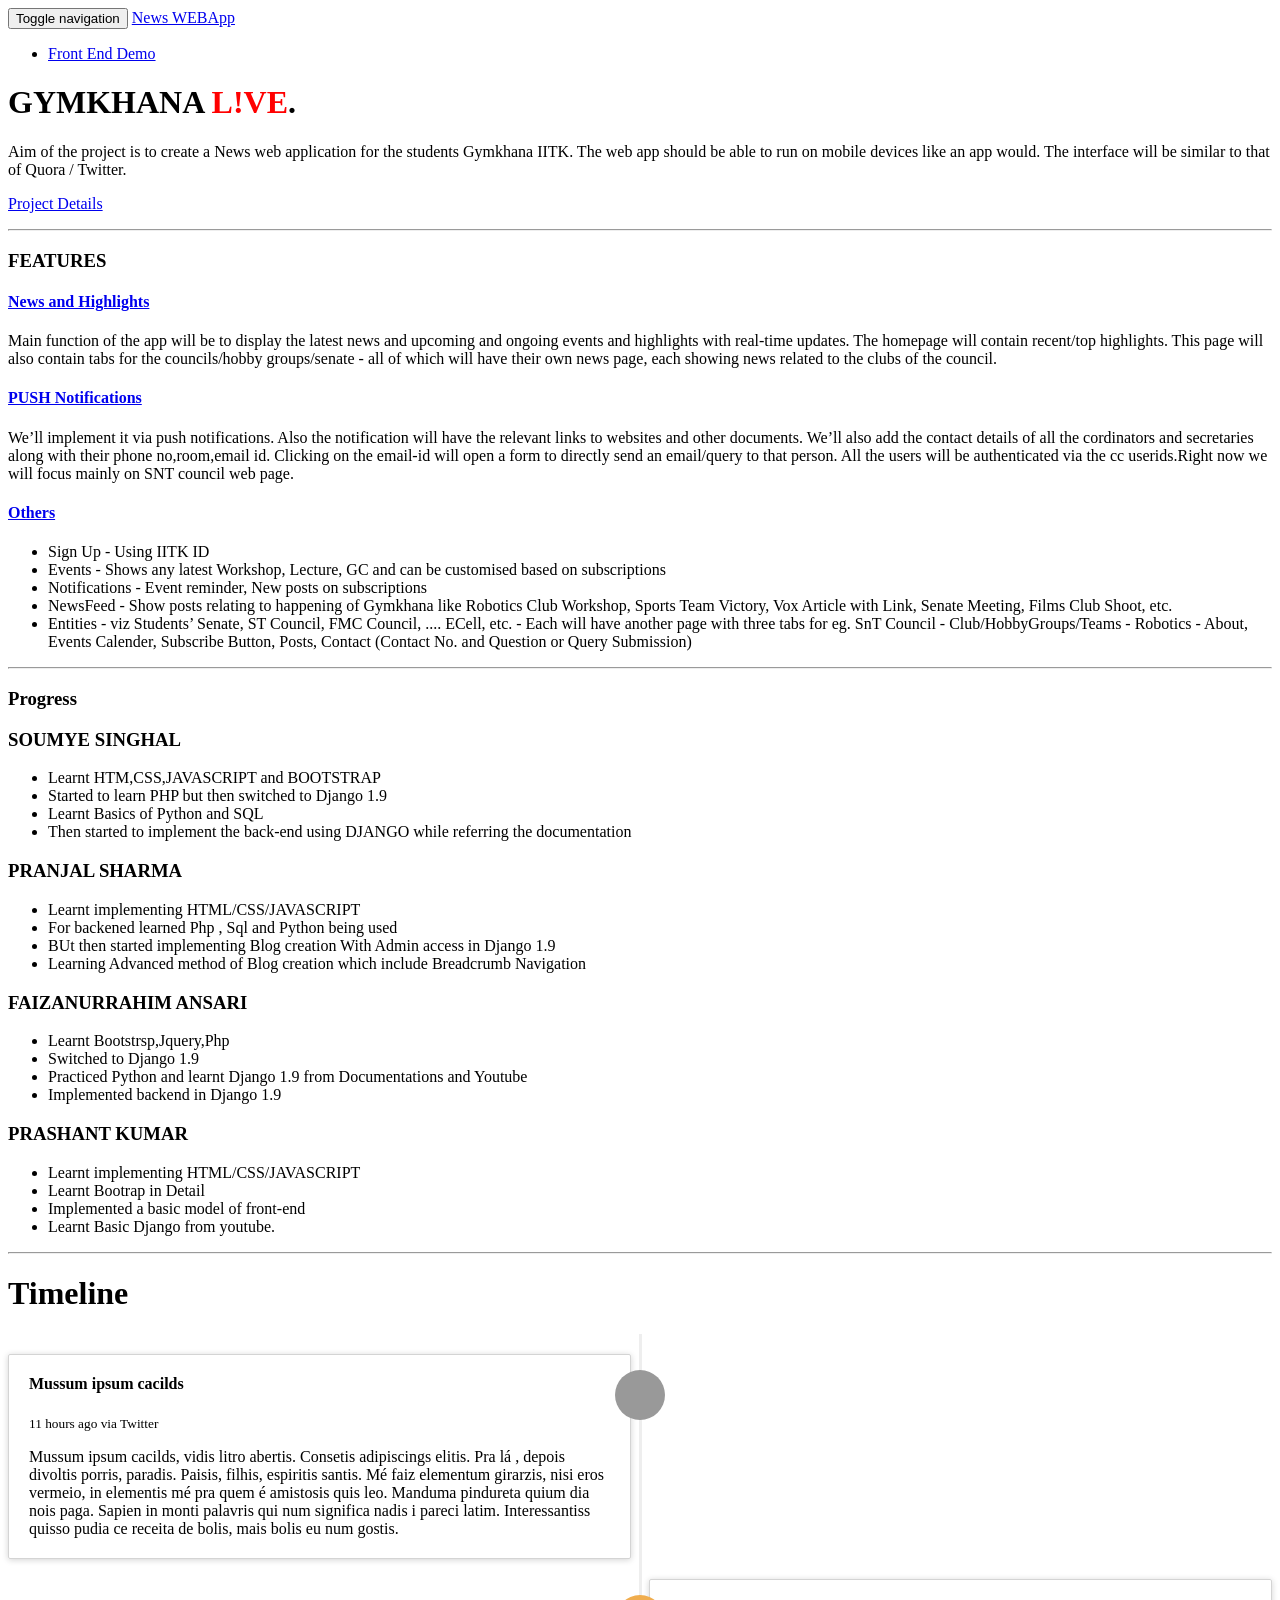
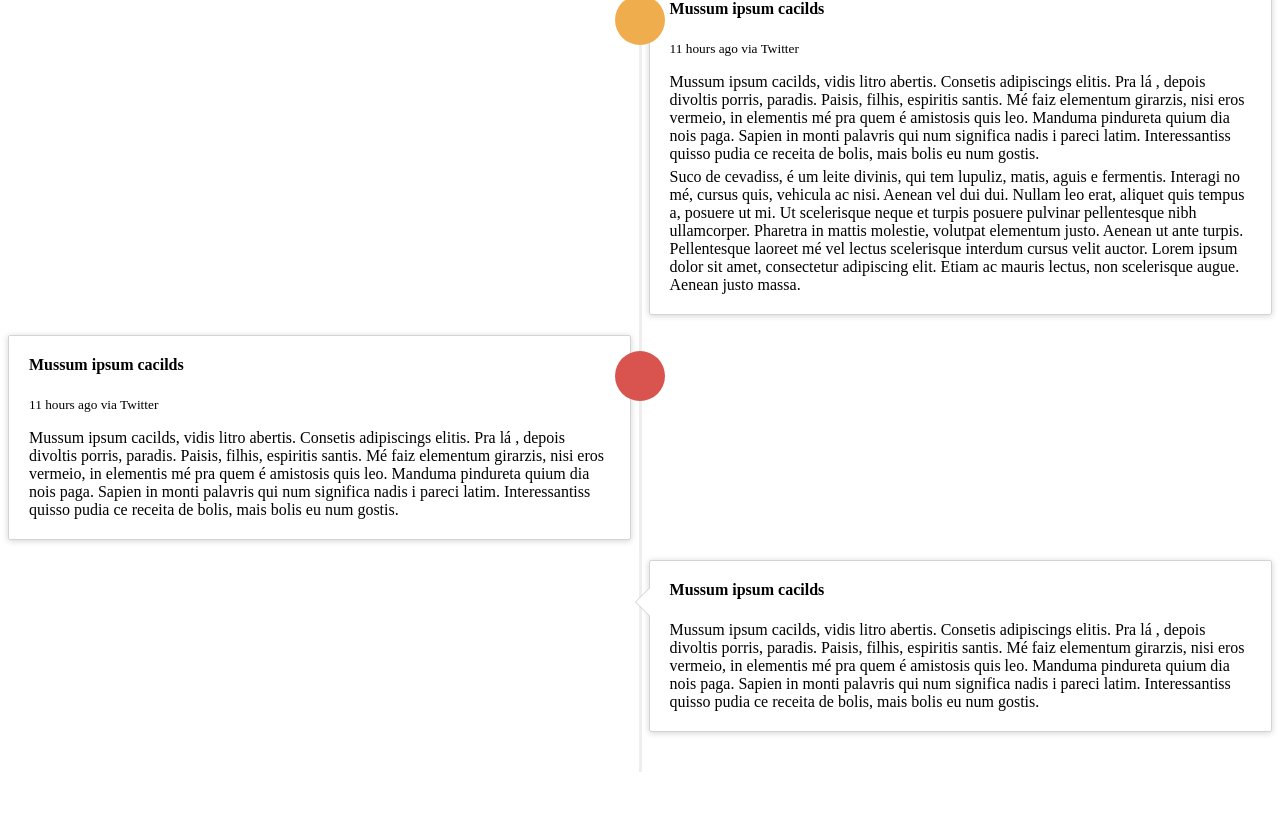
==== index.html @ f61e1d8d "Project Website Live" ====
<!DOCTYPE html>
<html lang="en">

<head>

    <meta charset="utf-8">
    <meta http-equiv="X-UA-Compatible" content="IE=edge">
    <meta name="viewport" content="width=device-width, initial-scale=1">
    <meta name="description" content="">
    <meta name="author" content="">

    <title>SNT NEWS WebApp</title>
    <link rel="stylesheet" type="text/css" href="css/new.css">
    <!-- Bootstrap Core CSS -->
    <link href="css/bootstrap.min.css" rel="stylesheet">

    <!-- Custom CSS -->
    <link href="css/heroic-features.css" rel="stylesheet">

    <!-- HTML5 Shim and Respond.js IE8 support of HTML5 elements and media queries -->
    <!-- WARNING: Respond.js doesn't work if you view the page via file:// -->
    <!--[if lt IE 9]>
        <script src="https://oss.maxcdn.com/libs/html5shiv/3.7.0/html5shiv.js"></script>
        <script src="https://oss.maxcdn.com/libs/respond.js/1.4.2/respond.min.js"></script>
    <![endif]-->

</head>

<body>

    <!-- Navigation -->
    <nav class="navbar navbar-inverse navbar-fixed-top" role="navigation">
        <div class="container">
            <!-- Brand and toggle get grouped for better mobile display -->
            <div class="navbar-header">
                <button type="button" class="navbar-toggle" data-toggle="collapse" data-target="#bs-example-navbar-collapse-1">
                    <span class="sr-only">Toggle navigation</span>
                    <span class="icon-bar"></span>
                    <span class="icon-bar"></span>
                    <span class="icon-bar"></span>
                </button>
                <a class="navbar-brand" href="#">News WEBApp</a>
            </div>
            <!-- Collect the nav links, forms, and other content for toggling -->
            <div class="collapse navbar-collapse" id="bs-example-navbar-collapse-1">
                <ul class="nav navbar-nav">
                    <li>
                        <a href="Front_end/index.html">Front End Demo</a>
                    </li>
                    <!-- <li>
                        <a  >Synopsis</a>
                    </li>
                    <li>
                        <a href="#">Contact</a>
                    </li> -->
                </ul>
            </div>
            <!-- /.navbar-collapse -->
        </div>
        <!-- /.container -->
    </nav>

    <!-- Page Content -->
    <div class="container">

        <!-- Jumbotron Header -->
        <header class="jumbotron hero-spacer">
            <h1>GYMKHANA <font color="red">L!VE</font>.</h1>    
            <p>Aim of the project is to create a News web application for the students Gymkhana IITK.
            The web app should be able to run on mobile devices like an app would. The
            interface will be similar to that of Quora / Twitter.</p>
            <p><a class="btn btn-primary btn-large" href="Presentations/Synopsis.pdf" target=_blank>Project Details</a>
            </p>
        </header>

        <hr>

        <div class="row">
            <div class="col-lg-12">
                <h3>FEATURES</h3>
            </div>
        </div>


        <div class="panel-group" id="accordion" role="tablist" aria-multiselectable="true">
          <div class="panel panel-default">
            <div class="panel-heading" role="tab" id="headingOne">
              <h4 class="panel-title">
                <a role="button" data-toggle="collapse" data-parent="#accordion" href="#collapseOne" aria-expanded="true" aria-controls="collapseOne">
                  News and Highlights
                </a>
              </h4>
            </div>
            <div id="collapseOne" class="panel-collapse collapse in" role="tabpanel" aria-labelledby="headingOne">
              <div class="panel-body">
               Main function of the app will be to display the latest news and upcoming and ongoing
               events and highlights with real-time updates. The homepage will contain
               recent/top highlights. This page will also contain tabs for the councils/hobby
               groups/senate - all of which will have their own news page, each showing news
               related to the clubs of the council.
              </div>
            </div>
          </div>
          <div class="panel panel-default">
            <div class="panel-heading" role="tab" id="headingTwo">
              <h4 class="panel-title">
                <a class="collapsed" role="button" data-toggle="collapse" data-parent="#accordion" href="#collapseTwo" aria-expanded="false" aria-controls="collapseTwo">
                  PUSH Notifications
                </a>
              </h4>
            </div>
            <div id="collapseTwo" class="panel-collapse collapse" role="tabpanel" aria-labelledby="headingTwo">
              <div class="panel-body">
                We’ll implement it via push notifications. Also the notification will have the relevant
                links to websites and other documents. We’ll also add the contact details
                of all the cordinators and secretaries along with their phone no,room,email id.
                Clicking on the email-id will open a form to directly send an email/query to
                that person. All the users will be authenticated via the cc userids.Right now we
                will focus mainly on SNT council web page.
              </div>
            </div>
          </div>
          <div class="panel panel-default">
            <div class="panel-heading" role="tab" id="headingThree">
              <h4 class="panel-title">
                <a class="collapsed" role="button" data-toggle="collapse" data-parent="#accordion" href="#collapseThree" aria-expanded="false" aria-controls="collapseThree">                
                  Others
                </a>
              </h4>
            </div>
            <div id="collapseThree" class="panel-collapse collapse" role="tabpanel" aria-labelledby="headingThree">
              <div class="panel-body" >
                <ul>
                    <li> Sign Up - Using IITK ID</li>
                    <li>Events - Shows any latest Workshop, Lecture, GC and can be customised based
                on subscriptions</li>
                    <li>Notifications - Event reminder, New posts on subscriptions </li>
                    <li>NewsFeed - Show posts relating to happening of Gymkhana like Robotics Club
                Workshop, Sports Team Victory, Vox Article with Link, Senate Meeting, Films
                Club Shoot, etc. </li>
                    <li> Entities - viz Students’ Senate, ST Council, FMC Council, .... ECell, etc. - Each
                will have another page with three tabs for eg. SnT Council - Club/HobbyGroups/Teams
                - Robotics - About, Events Calender, Subscribe Button, Posts, Contact (Contact
                No. and Question or Query Submission) </li>                    
                </ul>         
                
              </div>
            </div>
          </div>
        </div>

        <hr>


        <!-- Title -->
        <div class="row">
            <div class="col-lg-12">
                <h3>Progress</h3>
            </div>
        </div>
        <!-- /.row -->

        <!-- Page Features -->
        <div class="row text-left">

            <div class="col-md-3 col-sm-6 hero-feature">
                <div class="thumbnail">
                    <!-- <img src="http://placehold.it/800x500" alt=""> -->
                    <div class="caption">
                        <h3>SOUMYE SINGHAL</h3>
<!--                         <p>
                        <ul>
                            <li>Learnt HTML/CSS/JAVASCRIPT/BOOTSTRAP</li>
                            <li></li>
                            <li>Then started to implement the back-end using DJANGO</li>                            
                        </ul>
                        </p>
 -->                        
                    <ul class="list-group">
                      <li class="list-group-item">Learnt HTM,CSS,JAVASCRIPT and BOOTSTRAP</li>
                      <li class="list-group-item">Started to learn PHP but then switched to Django 1.9</li>
                      <li class="list-group-item">Learnt Basics of Python and SQL</li>
                      <li class="list-group-item">Then started to implement the back-end using DJANGO while referring the documentation</li>                   
                    </div>
                </div>
            </div>

            <div class="col-md-3 col-sm-6 hero-feature">
                <div class="thumbnail">
                    <!-- <img src="http://placehold.it/800x500" alt=""> -->
                    <div class="caption">
                        <h3>PRANJAL SHARMA</h3>
                      <ul class="list-group">
                        <li class="list-group-item">Learnt implementing HTML/CSS/JAVASCRIPT</li>
                        <li class="list-group-item">For backened learned Php , Sql and Python being used</li>
                        <li class="list-group-item">BUt then started implementing Blog creation With Admin access in Django 1.9</li>
                        <li class="list-group-item">Learning Advanced method of Blog creation which include Breadcrumb Navigation</li>
                        
                      </ul>
                      
                    </div>
                </div>
            </div>

            <div class="col-md-3 col-sm-6 hero-feature">
                <div class="thumbnail">
                    <!-- <img src="http://placehold.it/800x500" alt=""> -->
                    <div class="caption">
                        <h3>FAIZANURRAHIM ANSARI</h3>
                        <ul class="list-group">
                          <li class="list-group-item">Learnt Bootstrsp,Jquery,Php</li>
                          <li class="list-group-item">Switched to Django 1.9</li>
                          <li class="list-group-item">Practiced Python and learnt Django 1.9 from Documentations and Youtube</li>
                          <li class="list-group-item">Implemented backend in Django 1.9</li>
                          
                        </ul>
                    </div>
                </div>
            </div>

            <div class="col-md-3 col-sm-6 hero-feature">
                <div class="thumbnail">
                    <!-- <img src="http://placehold.it/800x500" alt=""> -->
                    <div class="caption">
                        <h3>PRASHANT KUMAR</h3>
                      <ul class="list-group">
                        <li class="list-group-item">Learnt implementing HTML/CSS/JAVASCRIPT</li>
                        <li class="list-group-item">Learnt Bootrap in Detail</li>
                        <li class="list-group-item">Implemented a basic model of front-end</li>
                        <li class="list-group-item">Learnt Basic Django from youtube.</li>
                        <!-- <li class="list-group-item">Vestibulum at eros</li> -->
                      </ul>
                       
                    </div>
                </div>
            </div>

        </div>
        <!-- /.row -->

        <hr>


        <div class="container" >
            <div class="page-header">
                <h1 id="timeline">Timeline</h1>
            </div>
            <ul class="timeline">
                <li>
                  <div class="timeline-badge"><i class="glyphicon glyphicon-check"></i></div>
                  <div class="timeline-panel">
                    <div class="timeline-heading">
                      <h4 class="timeline-title">Mussum ipsum cacilds</h4>
                      <p><small class="text-muted"><i class="glyphicon glyphicon-time"></i> 11 hours ago via Twitter</small></p>
                    </div>
                    <div class="timeline-body">
                      <p>Mussum ipsum cacilds, vidis litro abertis. Consetis adipiscings elitis. Pra lá , depois divoltis porris, paradis. Paisis, filhis, espiritis santis. Mé faiz elementum girarzis, nisi eros vermeio, in elementis mé pra quem é amistosis quis leo. Manduma pindureta quium dia nois paga. Sapien in monti palavris qui num significa nadis i pareci latim. Interessantiss quisso pudia ce receita de bolis, mais bolis eu num gostis.</p>
                    </div>
                  </div>
                </li>
                <li class="timeline-inverted">
                  <div class="timeline-badge warning"><i class="glyphicon glyphicon-credit-card"></i></div>
                  <div class="timeline-panel">
                    <div class="timeline-heading">
                      <h4 class="timeline-title">Mussum ipsum cacilds</h4>
                    <p><small class="text-muted"><i class="glyphicon glyphicon-time"></i> 11 hours ago via Twitter</small></p>
                    </div>
                    <div class="timeline-body">
                      <p>Mussum ipsum cacilds, vidis litro abertis. Consetis adipiscings elitis. Pra lá , depois divoltis porris, paradis. Paisis, filhis, espiritis santis. Mé faiz elementum girarzis, nisi eros vermeio, in elementis mé pra quem é amistosis quis leo. Manduma pindureta quium dia nois paga. Sapien in monti palavris qui num significa nadis i pareci latim. Interessantiss quisso pudia ce receita de bolis, mais bolis eu num gostis.</p>
                      <p>Suco de cevadiss, é um leite divinis, qui tem lupuliz, matis, aguis e fermentis. Interagi no mé, cursus quis, vehicula ac nisi. Aenean vel dui dui. Nullam leo erat, aliquet quis tempus a, posuere ut mi. Ut scelerisque neque et turpis posuere pulvinar pellentesque nibh ullamcorper. Pharetra in mattis molestie, volutpat elementum justo. Aenean ut ante turpis. Pellentesque laoreet mé vel lectus scelerisque interdum cursus velit auctor. Lorem ipsum dolor sit amet, consectetur adipiscing elit. Etiam ac mauris lectus, non scelerisque augue. Aenean justo massa.</p>
                    </div>
                  </div>
                </li>
                <li>
                  <div class="timeline-badge danger"><i class="glyphicon glyphicon-credit-card"></i></div>
                  <div class="timeline-panel">
                    <div class="timeline-heading">
                      <h4 class="timeline-title">Mussum ipsum cacilds</h4>
                      <p><small class="text-muted"><i class="glyphicon glyphicon-time"></i> 11 hours ago via Twitter</small></p>
                    </div>
                    <div class="timeline-body">
                      <p>Mussum ipsum cacilds, vidis litro abertis. Consetis adipiscings elitis. Pra lá , depois divoltis porris, paradis. Paisis, filhis, espiritis santis. Mé faiz elementum girarzis, nisi eros vermeio, in elementis mé pra quem é amistosis quis leo. Manduma pindureta quium dia nois paga. Sapien in monti palavris qui num significa nadis i pareci latim. Interessantiss quisso pudia ce receita de bolis, mais bolis eu num gostis.</p>
                    </div>
                  </div>
                </li>
                <li class="timeline-inverted">
                  <div class="timeline-panel">
                    <div class="timeline-heading">
                      <h4 class="timeline-title">Mussum ipsum cacilds</h4>
                    </div>
                    <div class="timeline-body">
                      <p>Mussum ipsum cacilds, vidis litro abertis. Consetis adipiscings elitis. Pra lá , depois divoltis porris, paradis. Paisis, filhis, espiritis santis. Mé faiz elementum girarzis, nisi eros vermeio, in elementis mé pra quem é amistosis quis leo. Manduma pindureta quium dia nois paga. Sapien in monti palavris qui num significa nadis i pareci latim. Interessantiss quisso pudia ce receita de bolis, mais bolis eu num gostis.</p>
                    </div>
                  </div>
                </li>
               <!--  <li>
                  <div class="timeline-badge info"><i class="glyphicon glyphicon-floppy-disk"></i></div>
                  <div class="timeline-panel">
                    <div class="timeline-heading">
                      <h4 class="timeline-title">Mussum ipsum cacilds</h4>
                    </div>
                    <div class="timeline-body">
                      <p>Mussum ipsum cacilds, vidis litro abertis. Consetis adipiscings elitis. Pra lá , depois divoltis porris, paradis. Paisis, filhis, espiritis santis. Mé faiz elementum girarzis, nisi eros vermeio, in elementis mé pra quem é amistosis quis leo. Manduma pindureta quium dia nois paga. Sapien in monti palavris qui num significa nadis i pareci latim. Interessantiss quisso pudia ce receita de bolis, mais bolis eu num gostis.</p>
                      <hr>
                      <div class="btn-group">
                        <button type="button" class="btn btn-primary btn-sm dropdown-toggle" data-toggle="dropdown">
                          <i class="glyphicon glyphicon-cog"></i> <span class="caret"></span>
                        </button>
                        <ul class="dropdown-menu" role="menu">
                          <li><a href="#">Action</a></li>
                          <li><a href="#">Another action</a></li>
                          <li><a href="#">Something else here</a></li>
                          <li class="divider"></li>
                          <li><a href="#">Separated link</a></li>
                        </ul>
                      </div>
                    </div>
                  </div>
                </li>
                <li>
                  <div class="timeline-panel">
                    <div class="timeline-heading">
                      <h4 class="timeline-title">Mussum ipsum cacilds</h4>
                    </div>
                    <div class="timeline-body">
                      <p>Mussum ipsum cacilds, vidis litro abertis. Consetis adipiscings elitis. Pra lá , depois divoltis porris, paradis. Paisis, filhis, espiritis santis. Mé faiz elementum girarzis, nisi eros vermeio, in elementis mé pra quem é amistosis quis leo. Manduma pindureta quium dia nois paga. Sapien in monti palavris qui num significa nadis i pareci latim. Interessantiss quisso pudia ce receita de bolis, mais bolis eu num gostis.</p>
                    </div>
                  </div>
                </li>
                <li class="timeline-inverted">
                  <div class="timeline-badge success"><i class="glyphicon glyphicon-thumbs-up"></i></div>
                  <div class="timeline-panel">
                    <div class="timeline-heading">
                      <h4 class="timeline-title">Mussum ipsum cacilds</h4>
                    </div>
                    <div class="timeline-body">
                      <p>Mussum ipsum cacilds, vidis litro abertis. Consetis adipiscings elitis. Pra lá , depois divoltis porris, paradis. Paisis, filhis, espiritis santis. Mé faiz elementum girarzis, nisi eros vermeio, in elementis mé pra quem é amistosis quis leo. Manduma pindureta quium dia nois paga. Sapien in monti palavris qui num significa nadis i pareci latim. Interessantiss quisso pudia ce receita de bolis, mais bolis eu num gostis.</p>
                    </div>
                  </div>
                </li> -->
            </ul>
        </div>

        <br>
        <br>


        <!-- Footer -->
        <footer>
            <div class="row">
                <div class="col-lg-12">
                    <p></p>
                </div>
            </div>
        </footer>

    </div>
    <!-- /.container -->

    <!-- jQuery -->
    <script src="js/jquery.js"></script>

    <!-- Bootstrap Core JavaScript -->
    <script src="js/bootstrap.min.js"></script>

</body>

</html>
---- css/new.css ----
.timeline {
  list-style: none;
  padding: 20px 0 20px;
  position: relative;
}
.timeline:before {
  top: 0;
  bottom: 0;
  position: absolute;
  content: " ";
  width: 3px;
  background-color: #eeeeee;
  left: 50%;
  margin-left: -1.5px;
}
.timeline > li {
  margin-bottom: 20px;
  position: relative;
}
.timeline > li:before,
.timeline > li:after {
  content: " ";
  display: table;
}
.timeline > li:after {
  clear: both;
}
.timeline > li:before,
.timeline > li:after {
  content: " ";
  display: table;
}
.timeline > li:after {
  clear: both;
}
.timeline > li > .timeline-panel {
  width: 46%;
  float: left;
  border: 1px solid #d4d4d4;
  border-radius: 2px;
  padding: 20px;
  position: relative;
  -webkit-box-shadow: 0 1px 6px rgba(0, 0, 0, 0.175);
  box-shadow: 0 1px 6px rgba(0, 0, 0, 0.175);
}
.timeline > li > .timeline-panel:before {
  position: absolute;
  top: 26px;
  right: -15px;
  display: inline-block;
  border-top: 15px solid transparent;
  border-left: 15px solid #ccc;
  border-right: 0 solid #ccc;
  border-bottom: 15px solid transparent;
  content: " ";
}
.timeline > li > .timeline-panel:after {
  position: absolute;
  top: 27px;
  right: -14px;
  display: inline-block;
  border-top: 14px solid transparent;
  border-left: 14px solid #fff;
  border-right: 0 solid #fff;
  border-bottom: 14px solid transparent;
  content: " ";
}
.timeline > li > .timeline-badge {
  color: #fff;
  width: 50px;
  height: 50px;
  line-height: 50px;
  font-size: 1.4em;
  text-align: center;
  position: absolute;
  top: 16px;
  left: 50%;
  margin-left: -25px;
  background-color: #999999;
  z-index: 100;
  border-top-right-radius: 50%;
  border-top-left-radius: 50%;
  border-bottom-right-radius: 50%;
  border-bottom-left-radius: 50%;
}
.timeline > li.timeline-inverted > .timeline-panel {
  float: right;
}
.timeline > li.timeline-inverted > .timeline-panel:before {
  border-left-width: 0;
  border-right-width: 15px;
  left: -15px;
  right: auto;
}
.timeline > li.timeline-inverted > .timeline-panel:after {
  border-left-width: 0;
  border-right-width: 14px;
  left: -14px;
  right: auto;
}
.timeline-badge.primary {
  background-color: #2e6da4 !important;
}
.timeline-badge.success {
  background-color: #3f903f !important;
}
.timeline-badge.warning {
  background-color: #f0ad4e !important;
}
.timeline-badge.danger {
  background-color: #d9534f !important;
}
.timeline-badge.info {
  background-color: #5bc0de !important;
}
.timeline-title {
  margin-top: 0;
  color: inherit;
}
.timeline-body > p,
.timeline-body > ul {
  margin-bottom: 0;
}
.timeline-body > p + p {
  margin-top: 5px;
}
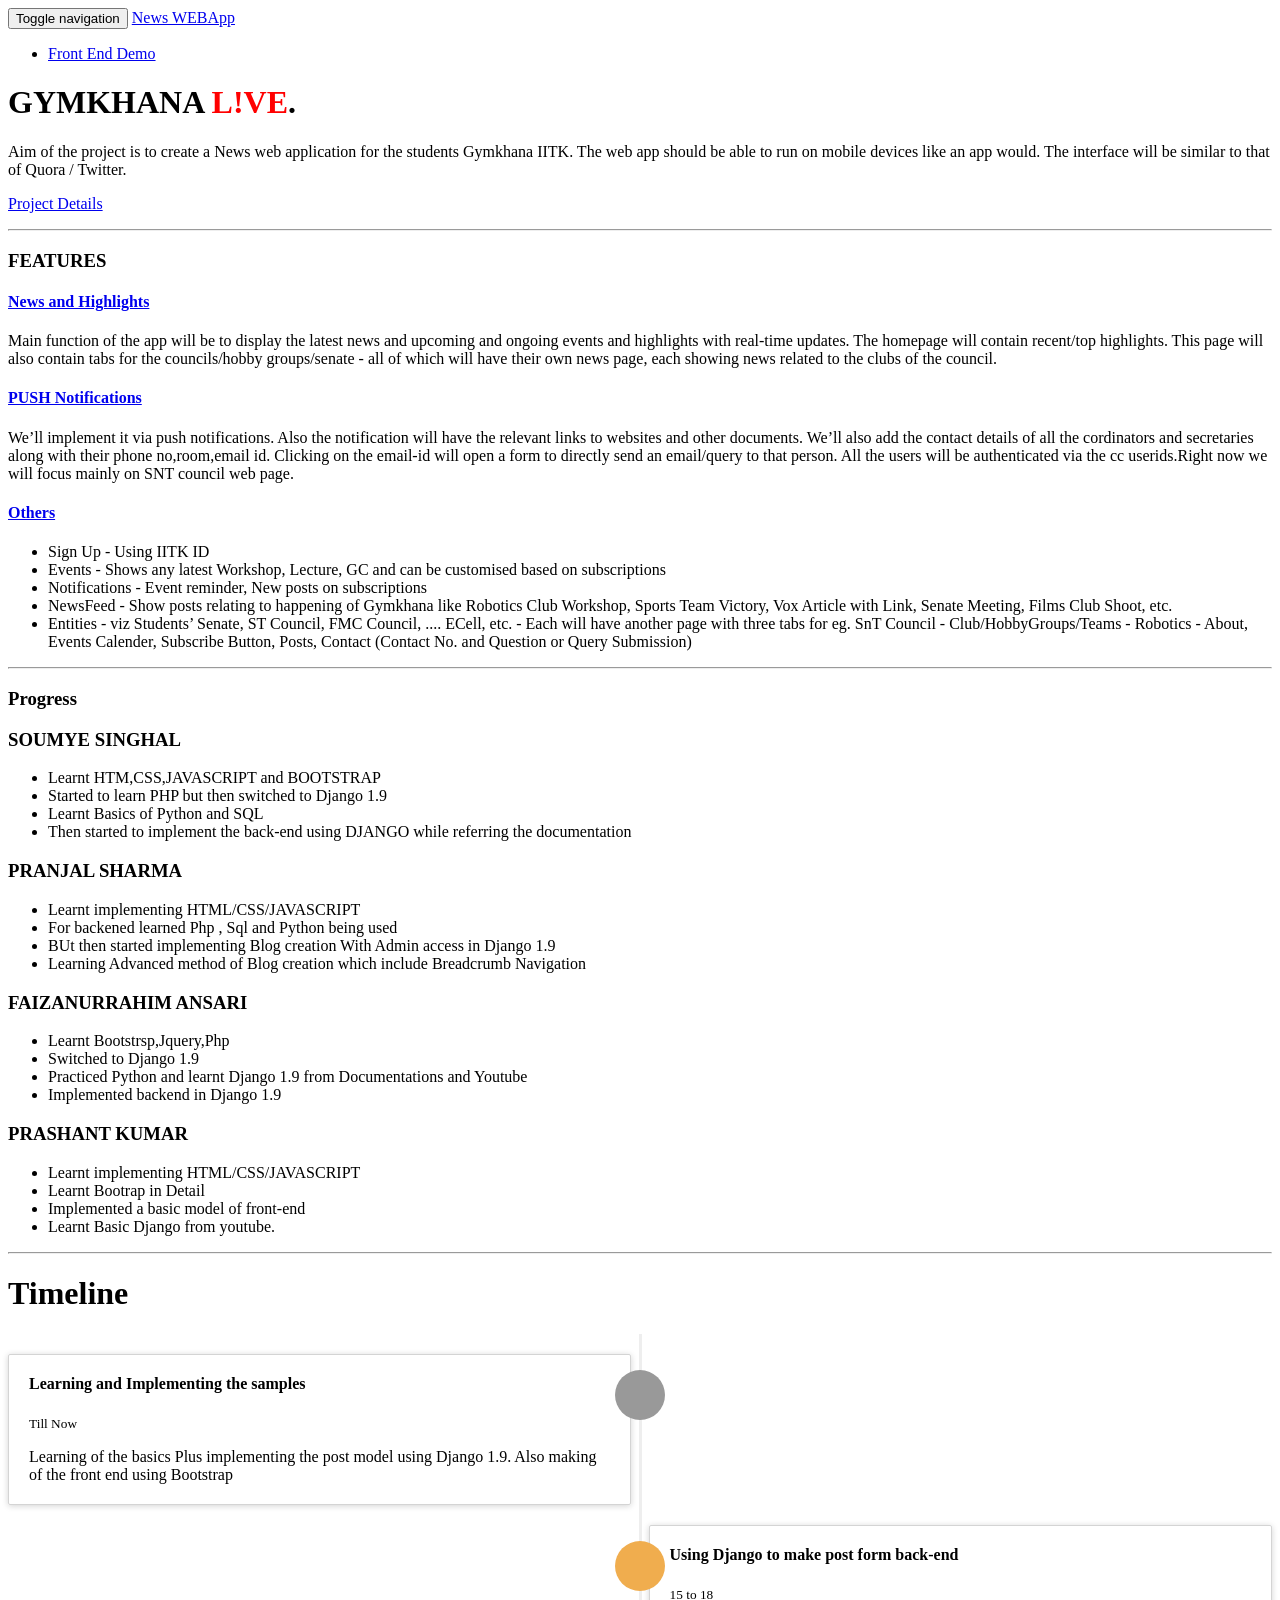
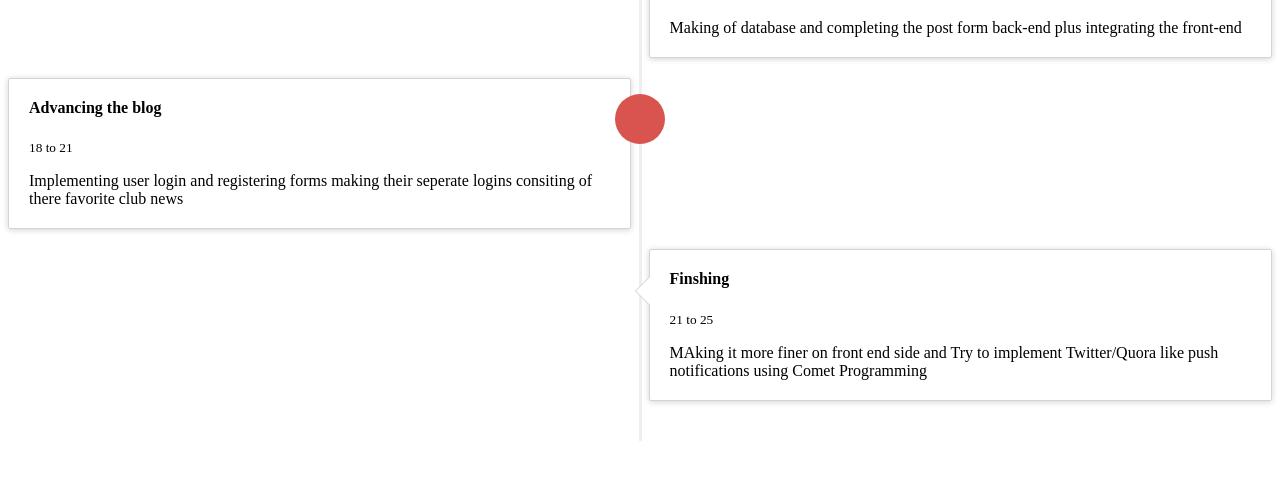
==== commit 8658018a: "random" ====
--- a/index.html
+++ b/index.html
@@ -250,11 +250,13 @@
                   <div class="timeline-badge"><i class="glyphicon glyphicon-check"></i></div>
                   <div class="timeline-panel">
                     <div class="timeline-heading">
-                      <h4 class="timeline-title">Mussum ipsum cacilds</h4>
-                      <p><small class="text-muted"><i class="glyphicon glyphicon-time"></i> 11 hours ago via Twitter</small></p>
+                      <h4 class="timeline-title">Learning and Implementing the samples</h4>
+                      <p><small class="text-muted"><i class="glyphicon glyphicon-time"></i> Till Now </small></p>
                     </div>
                     <div class="timeline-body">
-                      <p>Mussum ipsum cacilds, vidis litro abertis. Consetis adipiscings elitis. Pra lá , depois divoltis porris, paradis. Paisis, filhis, espiritis santis. Mé faiz elementum girarzis, nisi eros vermeio, in elementis mé pra quem é amistosis quis leo. Manduma pindureta quium dia nois paga. Sapien in monti palavris qui num significa nadis i pareci latim. Interessantiss quisso pudia ce receita de bolis, mais bolis eu num gostis.</p>
+                      <p>Learning of the basics Plus implementing the post model using Django 1.9. Also making of the front end using Bootstrap 
+                        
+                      </p>
                     </div>
                   </div>
                 </li>
@@ -262,12 +264,11 @@
                   <div class="timeline-badge warning"><i class="glyphicon glyphicon-credit-card"></i></div>
                   <div class="timeline-panel">
                     <div class="timeline-heading">
-                      <h4 class="timeline-title">Mussum ipsum cacilds</h4>
-                    <p><small class="text-muted"><i class="glyphicon glyphicon-time"></i> 11 hours ago via Twitter</small></p>
+                      <h4 class="timeline-title">Using Django to make post form back-end</h4>
+                    <p><small class="text-muted"><i class="glyphicon glyphicon-time"></i> 15 to 18 </small></p>
                     </div>
                     <div class="timeline-body">
-                      <p>Mussum ipsum cacilds, vidis litro abertis. Consetis adipiscings elitis. Pra lá , depois divoltis porris, paradis. Paisis, filhis, espiritis santis. Mé faiz elementum girarzis, nisi eros vermeio, in elementis mé pra quem é amistosis quis leo. Manduma pindureta quium dia nois paga. Sapien in monti palavris qui num significa nadis i pareci latim. Interessantiss quisso pudia ce receita de bolis, mais bolis eu num gostis.</p>
-                      <p>Suco de cevadiss, é um leite divinis, qui tem lupuliz, matis, aguis e fermentis. Interagi no mé, cursus quis, vehicula ac nisi. Aenean vel dui dui. Nullam leo erat, aliquet quis tempus a, posuere ut mi. Ut scelerisque neque et turpis posuere pulvinar pellentesque nibh ullamcorper. Pharetra in mattis molestie, volutpat elementum justo. Aenean ut ante turpis. Pellentesque laoreet mé vel lectus scelerisque interdum cursus velit auctor. Lorem ipsum dolor sit amet, consectetur adipiscing elit. Etiam ac mauris lectus, non scelerisque augue. Aenean justo massa.</p>
+                      <p>Making of database and completing the post form back-end plus integrating the front-end</p>
                     </div>
                   </div>
                 </li>
@@ -275,75 +276,29 @@
                   <div class="timeline-badge danger"><i class="glyphicon glyphicon-credit-card"></i></div>
                   <div class="timeline-panel">
                     <div class="timeline-heading">
-                      <h4 class="timeline-title">Mussum ipsum cacilds</h4>
-                      <p><small class="text-muted"><i class="glyphicon glyphicon-time"></i> 11 hours ago via Twitter</small></p>
+                      <h4 class="timeline-title">Advancing the blog</h4>
+                      <p><small class="text-muted"><i class="glyphicon glyphicon-time"></i> 18 to 21 </small></p>
                     </div>
                     <div class="timeline-body">
-                      <p>Mussum ipsum cacilds, vidis litro abertis. Consetis adipiscings elitis. Pra lá , depois divoltis porris, paradis. Paisis, filhis, espiritis santis. Mé faiz elementum girarzis, nisi eros vermeio, in elementis mé pra quem é amistosis quis leo. Manduma pindureta quium dia nois paga. Sapien in monti palavris qui num significa nadis i pareci latim. Interessantiss quisso pudia ce receita de bolis, mais bolis eu num gostis.</p>
+                      <p>Implementing user login and registering forms making their seperate logins consiting of there favorite club news</p>
                     </div>
                   </div>
                 </li>
                 <li class="timeline-inverted">
                   <div class="timeline-panel">
                     <div class="timeline-heading">
-                      <h4 class="timeline-title">Mussum ipsum cacilds</h4>
+                      <h4 class="timeline-title"> Finshing </h4>
+                      <p><small class="text-muted"><i class="glyphicon glyphicon-time"></i> 21 to 25 </small></p>
                     </div>
                     <div class="timeline-body">
-                      <p>Mussum ipsum cacilds, vidis litro abertis. Consetis adipiscings elitis. Pra lá , depois divoltis porris, paradis. Paisis, filhis, espiritis santis. Mé faiz elementum girarzis, nisi eros vermeio, in elementis mé pra quem é amistosis quis leo. Manduma pindureta quium dia nois paga. Sapien in monti palavris qui num significa nadis i pareci latim. Interessantiss quisso pudia ce receita de bolis, mais bolis eu num gostis.</p>
+                      <p>MAking it more finer on front end side and Try to implement Twitter/Quora like push notifications using Comet Programming</p>
                     </div>
                   </div>
                 </li>
-               <!--  <li>
-                  <div class="timeline-badge info"><i class="glyphicon glyphicon-floppy-disk"></i></div>
-                  <div class="timeline-panel">
-                    <div class="timeline-heading">
-                      <h4 class="timeline-title">Mussum ipsum cacilds</h4>
-                    </div>
-                    <div class="timeline-body">
-                      <p>Mussum ipsum cacilds, vidis litro abertis. Consetis adipiscings elitis. Pra lá , depois divoltis porris, paradis. Paisis, filhis, espiritis santis. Mé faiz elementum girarzis, nisi eros vermeio, in elementis mé pra quem é amistosis quis leo. Manduma pindureta quium dia nois paga. Sapien in monti palavris qui num significa nadis i pareci latim. Interessantiss quisso pudia ce receita de bolis, mais bolis eu num gostis.</p>
-                      <hr>
-                      <div class="btn-group">
-                        <button type="button" class="btn btn-primary btn-sm dropdown-toggle" data-toggle="dropdown">
-                          <i class="glyphicon glyphicon-cog"></i> <span class="caret"></span>
-                        </button>
-                        <ul class="dropdown-menu" role="menu">
-                          <li><a href="#">Action</a></li>
-                          <li><a href="#">Another action</a></li>
-                          <li><a href="#">Something else here</a></li>
-                          <li class="divider"></li>
-                          <li><a href="#">Separated link</a></li>
-                        </ul>
-                      </div>
-                    </div>
-                  </div>
-                </li>
-                <li>
-                  <div class="timeline-panel">
-                    <div class="timeline-heading">
-                      <h4 class="timeline-title">Mussum ipsum cacilds</h4>
-                    </div>
-                    <div class="timeline-body">
-                      <p>Mussum ipsum cacilds, vidis litro abertis. Consetis adipiscings elitis. Pra lá , depois divoltis porris, paradis. Paisis, filhis, espiritis santis. Mé faiz elementum girarzis, nisi eros vermeio, in elementis mé pra quem é amistosis quis leo. Manduma pindureta quium dia nois paga. Sapien in monti palavris qui num significa nadis i pareci latim. Interessantiss quisso pudia ce receita de bolis, mais bolis eu num gostis.</p>
-                    </div>
-                  </div>
-                </li>
-                <li class="timeline-inverted">
-                  <div class="timeline-badge success"><i class="glyphicon glyphicon-thumbs-up"></i></div>
-                  <div class="timeline-panel">
-                    <div class="timeline-heading">
-                      <h4 class="timeline-title">Mussum ipsum cacilds</h4>
-                    </div>
-                    <div class="timeline-body">
-                      <p>Mussum ipsum cacilds, vidis litro abertis. Consetis adipiscings elitis. Pra lá , depois divoltis porris, paradis. Paisis, filhis, espiritis santis. Mé faiz elementum girarzis, nisi eros vermeio, in elementis mé pra quem é amistosis quis leo. Manduma pindureta quium dia nois paga. Sapien in monti palavris qui num significa nadis i pareci latim. Interessantiss quisso pudia ce receita de bolis, mais bolis eu num gostis.</p>
-                    </div>
-                  </div>
-                </li> -->
+          
             </ul>
         </div>
-
-        <br>
-        <br>
-
+        <br>       
 
         <!-- Footer -->
         <footer>
@@ -354,7 +309,7 @@
             </div>
         </footer>
 
-    </div>
+    
     <!-- /.container -->
 
     <!-- jQuery -->
